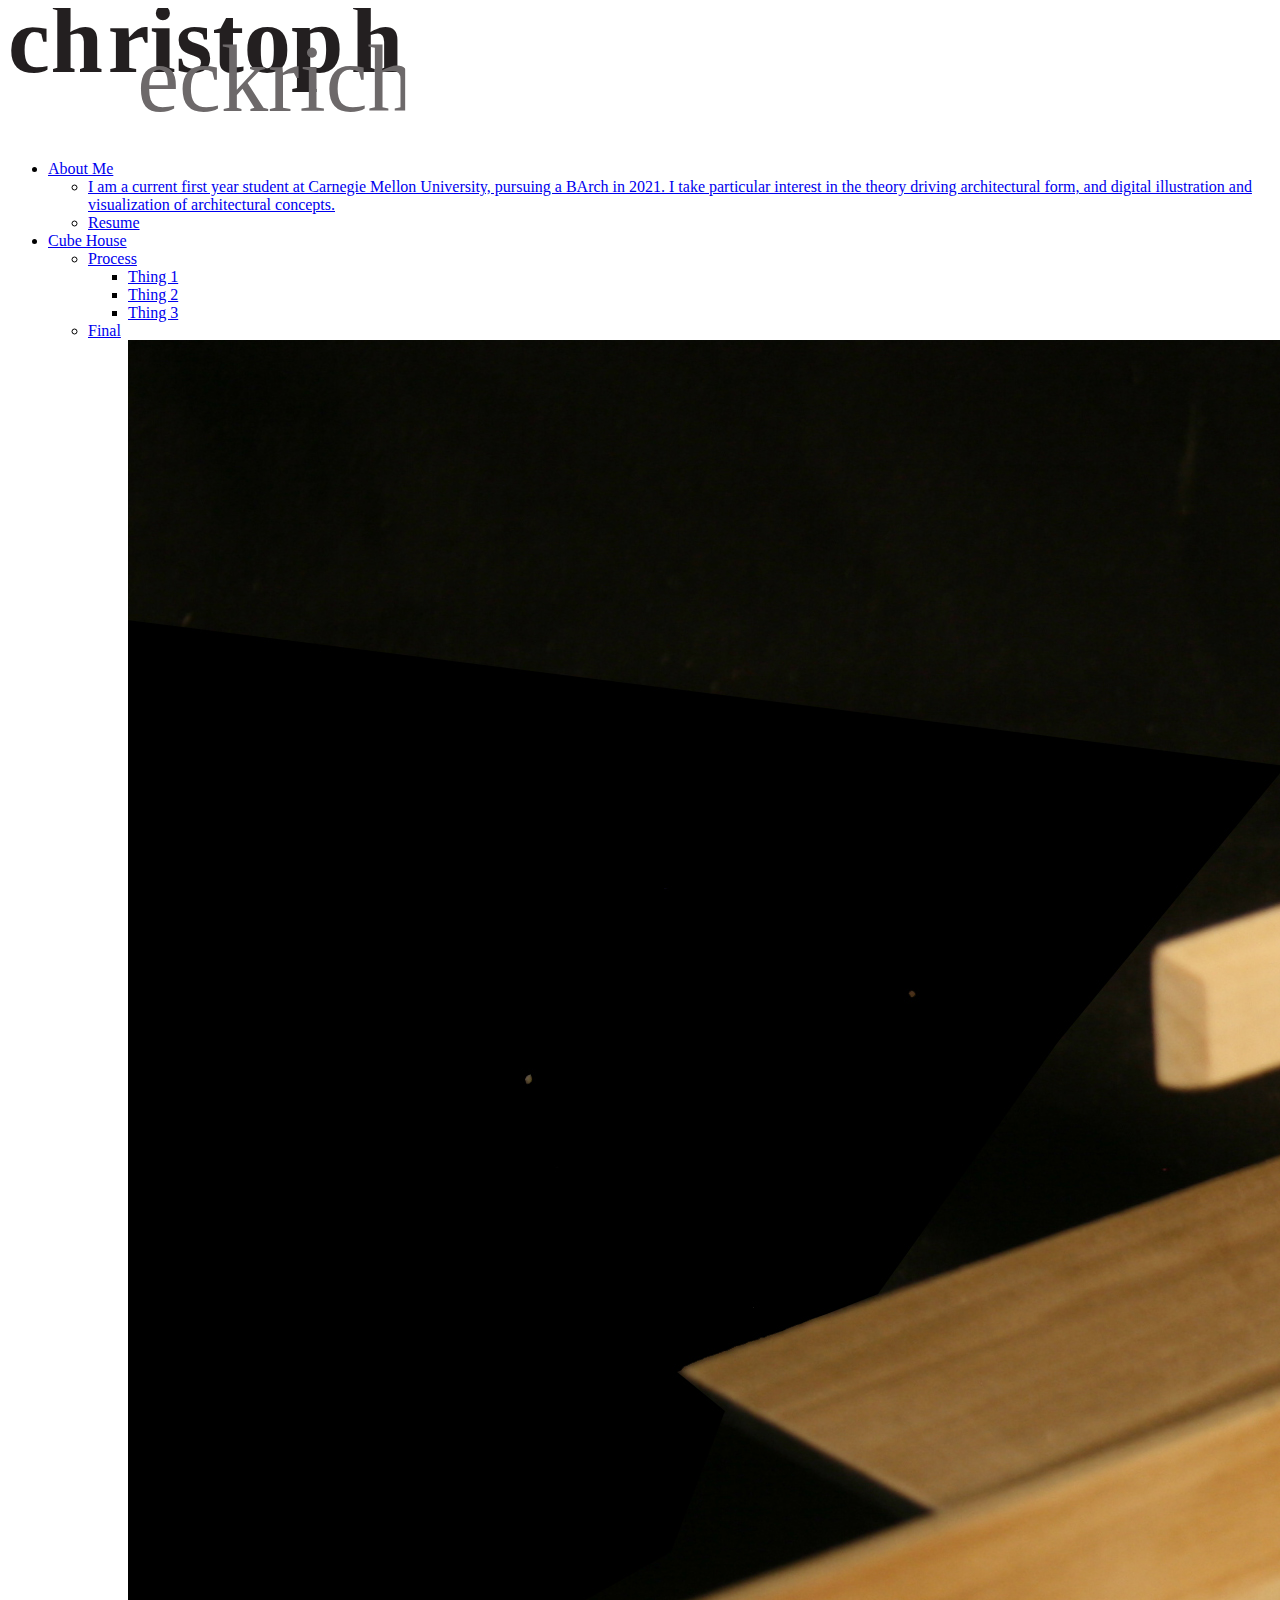
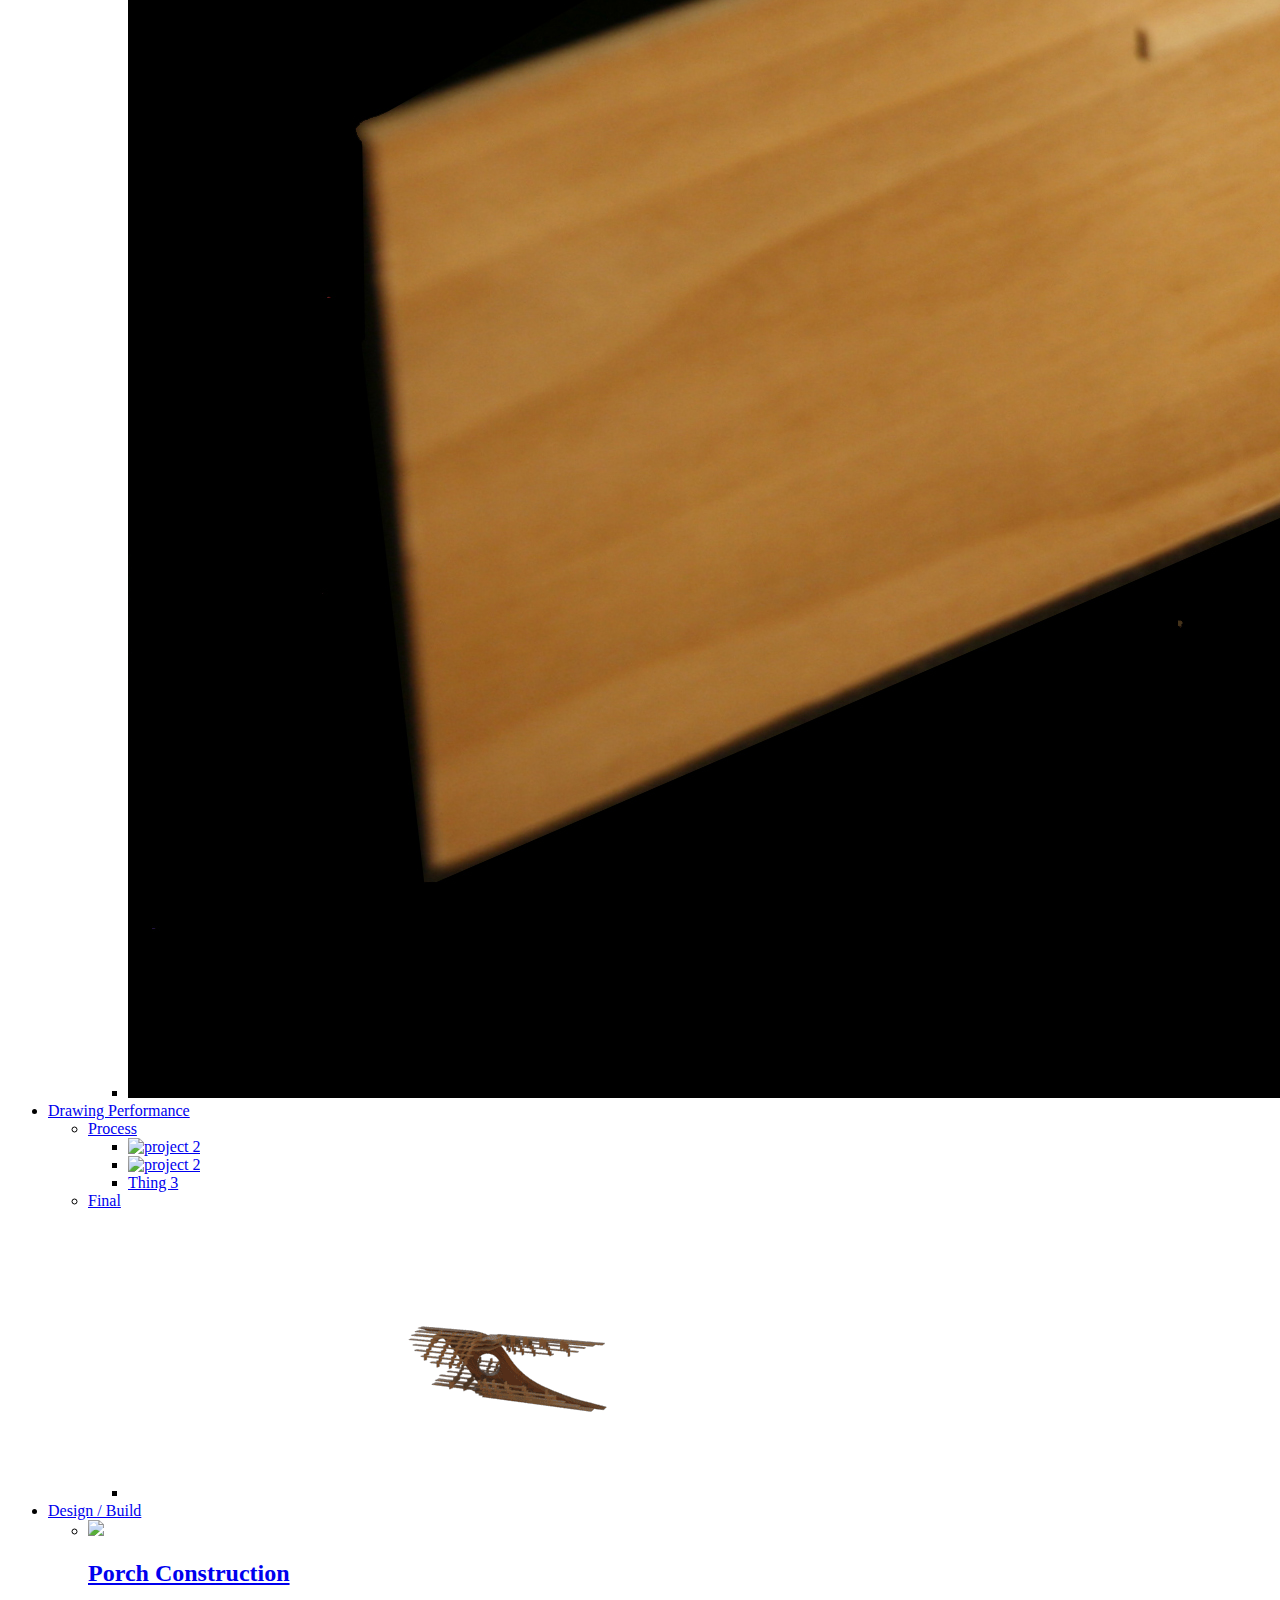
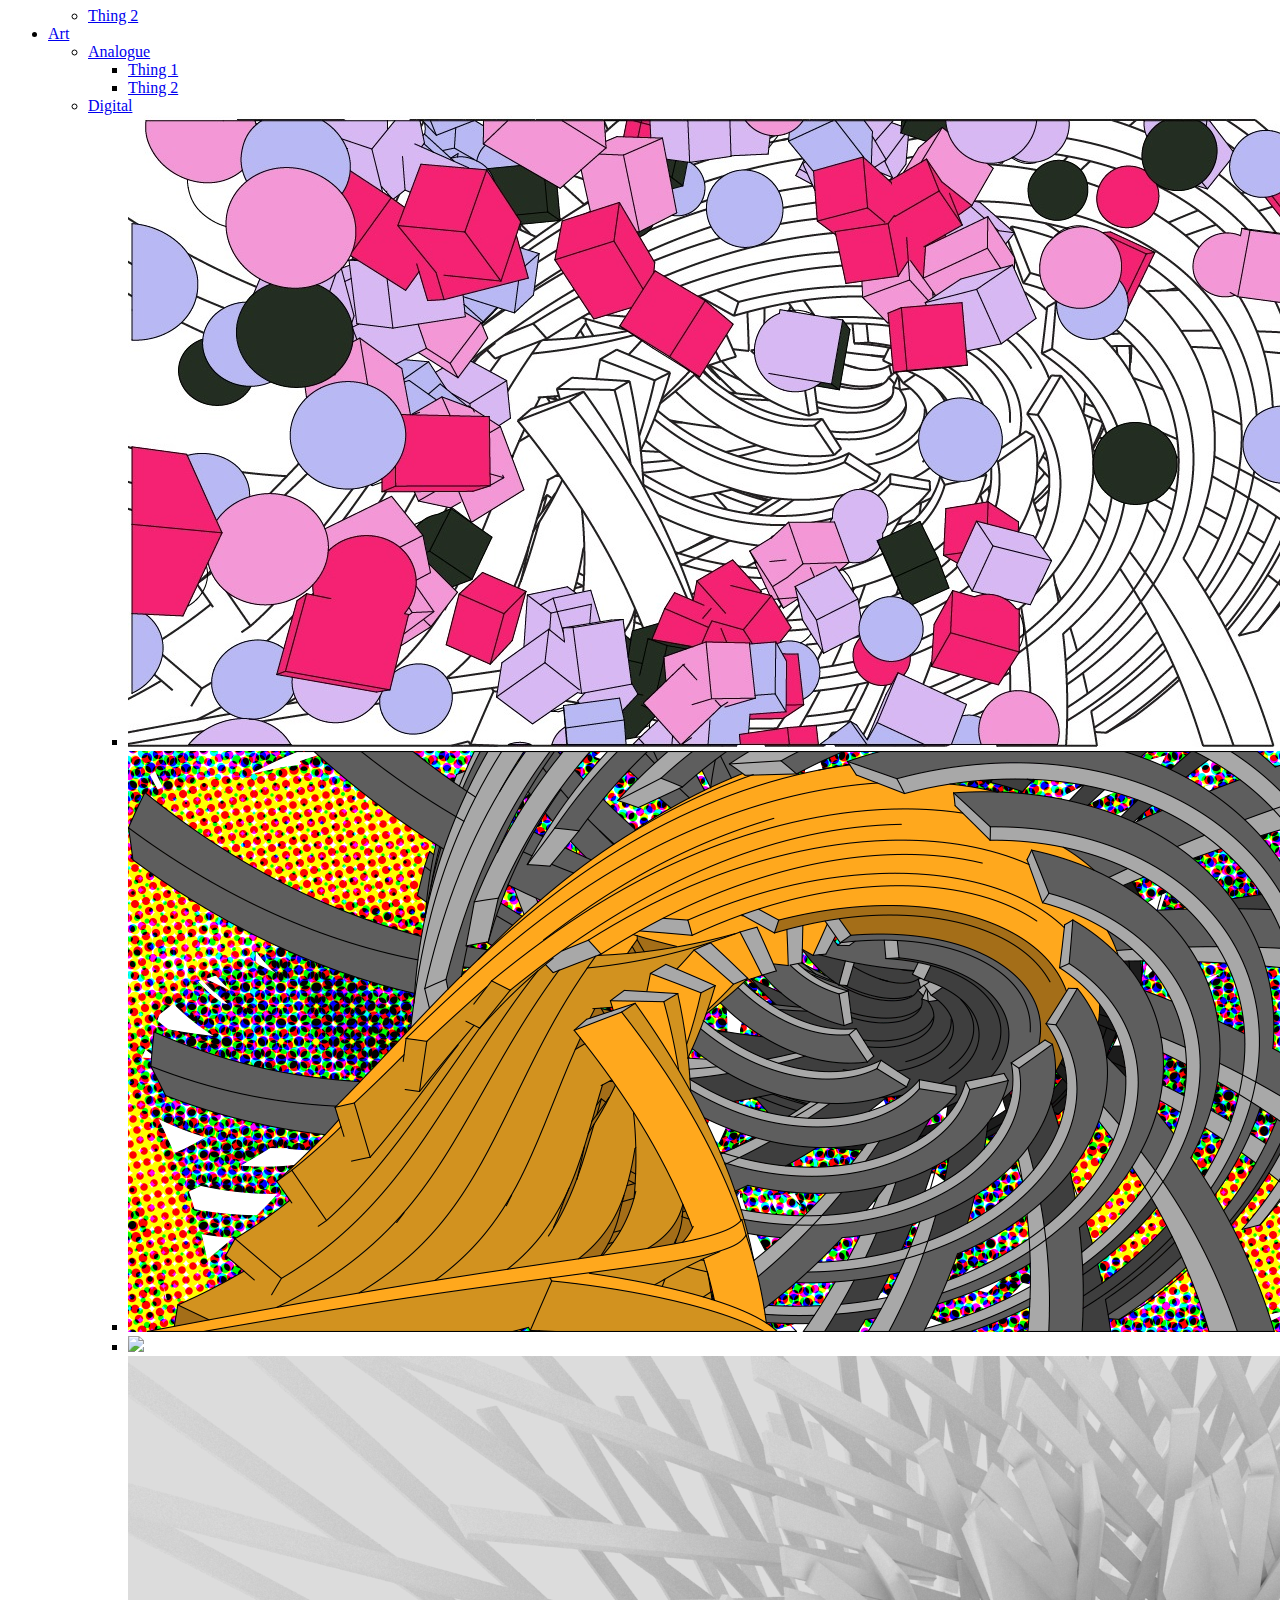
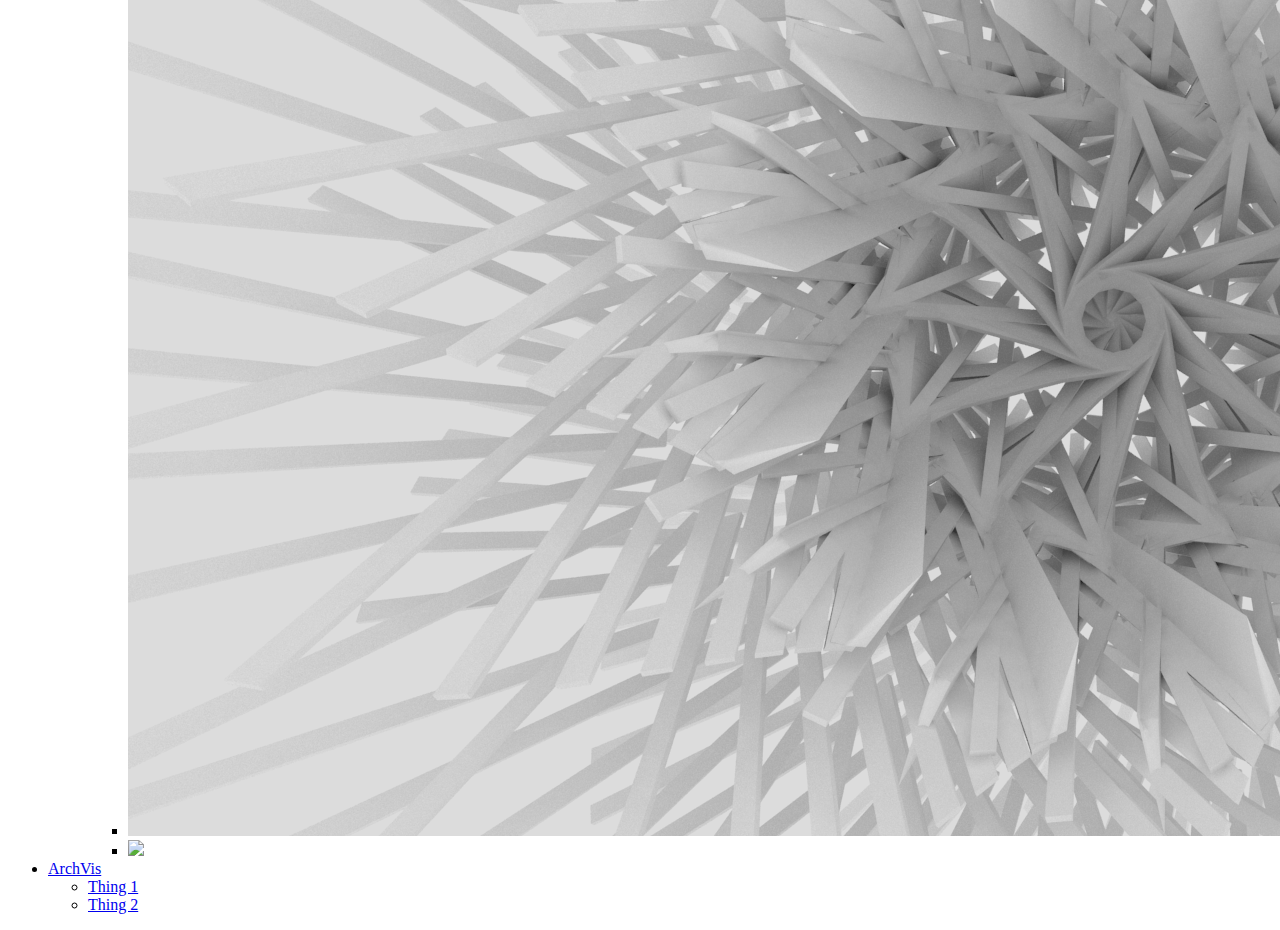
==== chris.html @ c3131166 "Merge pull request #1 from stoph42/master" ====
<!doctype html>
<html class="no-js" lang="en" dir="ltr">
  <head>
    <meta charset="utf-8">
    <meta http-equiv="x-ua-compatible" content="ie=edge">
    <meta name="viewport" content="width=device-width, initial-scale=1.0">
    <title>Foundation for Sites</title>
    <link rel="stylesheet" href="css/foundation.css">
    <link rel="stylesheet" href="css/app.css">
      <style>
@import url('https://fonts.googleapis.com/css?family=Crimson+Text|Inconsolata');
      </style>
      
  </head>
    
    <header> <img src="assets/logo.svg"alt="Christoph Eckrich" style="width:400px" "height:100px" padding-left=40px/>
        
    </header>
    
  <body>
    
     <link href="https://maxcdn.bootstrapcdn.com/font-awesome/4.5.0/css/font-awesome.min.css" rel="stylesheet"> 
    

<div class="row">
  <div class="medium-8 medium-centered columns">
    <ul class="vertical accordion-menu menu" data-accordion-menu>
       <li>
        <a href="#">About Me</a>
        <ul class="menu vertical sublevel-1">
          <li><a class="subitem" href="#">I am a current first year student at Carnegie Mellon University, pursuing a BArch in 2021. I take particular interest in the theory driving architectural form, and digital illustration and visualization of architectural concepts.</a></li>
          <li><a class="subitem" href="#"> Resume </a></li>
        </ul>
      </li>
        <li>
        <a href="#">Cube House</a>
        <ul class="menu vertical sublevel-1">
          <li>
            <a href="#">Process</a>
            <ul class="menu vertical sublevel-2">
              <li><a class="subitem" href="#">Thing 1</a></li>
              <li><a class="subitem" href="#">Thing 2</a></li>
              <li><a class="subitem" href="#">Thing 3</a></li>
            </ul>
          </li>
          <li>
            <a href="#">Final</a>
            <ul class="menu vertical sublevel-2">
              <li><a class="subitem" href="#"> <img src="assets/IMG_9379.JPG"alt="project 1"/> </a></li>
            </ul>
          </li>
        </ul>
      </li>
      <li>
        <a href="#">Drawing Performance</a>
        <ul class="menu vertical sublevel-1">
            <li>
           <a href="#">Process</a>
            <ul class="menu vertical sublevel-2">
              <li><a class="subitem" href="#"> <img src="assets/48105_S17_Eckrich_Christoph_Motion.pdf"alt="project 2"/></a></li>
              <li><a class="subitem" href="#"> <img src="assets/48105_S17_Eckrich_Christoph_Object.pdf" alt="project 2"/> </a></li>
              <li><a class="subitem" href="#">Thing 3</a></li>
            </ul>
          </li>
            <li>
            <a href="#">Final</a>
            <ul class="menu vertical sublevel-2">
              <li><a class="subitem" href="#"> <img src="assets/project1.gif"alt="project 2"/> </a></li>
            </ul>
          </li>
        </ul>
      </li>
      <li>
        <a href="#">Design / Build</a>
        <ul class="menu vertical sublevel-1">
          <li><a class="subitem" href="#">  <div class="image-wrapper overlay-fade-in">
      
      <img src="https://lh4.googleusercontent.com/v-BgITGmmtAz2P1J4443rv_n7ORjOYY9T_9iEADcNjXFhwu04S2XLVjsqOODKzEW697QQntzToL2qrA=w1920-h960-rw" />
      
      <div class="image-overlay-content">
        <h2>Porch Construction</h2>
      </div>
     </div>
</a> 
              </li>
          <li><a class="subitem" href="#">Thing 2</a></li>
        </ul>
      </li>
      <li>
        <a href="#">Art</a>
        <ul class="menu vertical sublevel-1">
          <li>
            <a href="#">Analogue</a>
            <ul class="menu vertical sublevel-2">
              <li><a class="subitem" href="#">Thing 1</a></li>
              <li><a class="subitem" href="#">Thing 2</a></li>
            </ul>
          </li>
            <li>
            <a href="#">Digital</a>
            <ul class="menu vertical sublevel-2">
              <li><a class="subitem" href="#"> <img src="assets/bubs1%20%5BConverted%5D.jpg"/></a></li>
              <li><a class="subitem" href="#"> <img src="assets/twist.png"/> </a></li>
              <li><a class="subitem" href="#"> <img src="assets/SelfPortrait_final.png"/> </a></li>
                <li><a class="subitem" href="#"> <img src="assets/sunswirl.png"/> </a></li>
                <li><a class="subitem" href="#"> <img src="assets/procedural2.gif"/> </a></li>
            </ul>
          </li>
        </ul>
      </li>
        <li>
        <a href="#">ArchVis</a>
        <ul class="menu vertical sublevel-1">
          <li><a class="subitem" href="#">Thing 1</a></li>
          <li><a class="subitem" href="#">Thing 2</a></li>
        </ul>
      </li>
    </ul>
  </div>
</div>

    <script src="js/vendor/jquery.js"></script>
    <script src="js/vendor/what-input.js"></script>
    <script src="js/vendor/foundation.js"></script>
    <script src="js/app.js"></script>
  </body>
</html>
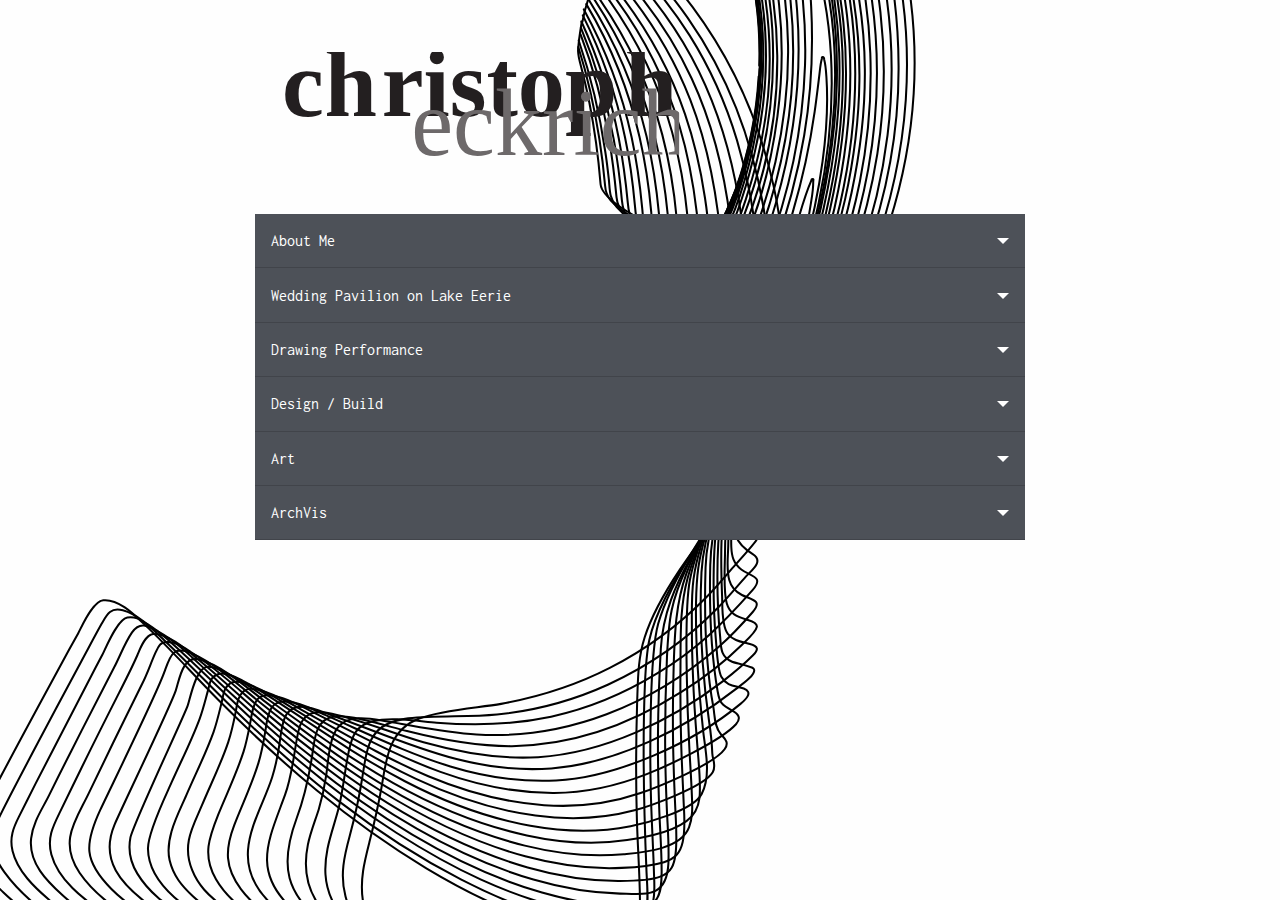
==== commit 02106db5: "complete update" ====
--- a/chris.html
+++ b/chris.html
@@ -10,6 +10,7 @@
       <style>
 @import url('https://fonts.googleapis.com/css?family=Crimson+Text|Inconsolata');
       </style>
+      <link href="css/lightbox.css" rel="stylesheet">
       
   </head>
     
@@ -28,25 +29,41 @@
        <li>
         <a href="#">About Me</a>
         <ul class="menu vertical sublevel-1">
-          <li><a class="subitem" href="#">I am a current first year student at Carnegie Mellon University, pursuing a BArch in 2021. I take particular interest in the theory driving architectural form, and digital illustration and visualization of architectural concepts.</a></li>
-          <li><a class="subitem" href="#"> Resume </a></li>
+            <li><a class="subitem" href="#" data-lightbox="image-1" > <img src="assets/headshot.png"alt="headshot"/> </a></li>
+          <li><a class="subitem" href="#">I am a current first year student at Carnegie Mellon University, pursuing a BArch in 2021. I take particular interest in the theory driving architectural form, and digital illustration and visualization of architectural concepts. I brought with me a background of math, science, woodworking, and music. I currently work as an assistant at the Miller Gallery, SoA school videographer, and watsON Festival Assistant. Born in Chicago, have lived in Germany, currently live in Bloomington, Il. <br> <br> <a href="https://www.instagram.com/stoph__/?hl=en"> Instagram </a></a></li>
+          <li> <a href="assets/Resume.pdf"> Resume [Click to Open] </a></li>
         </ul>
       </li>
         <li>
-        <a href="#">Cube House</a>
+        <a href="#">Wedding Pavilion on Lake Eerie</a>
         <ul class="menu vertical sublevel-1">
           <li>
+            <a href="#">Brief</a>
+            <ul class="menu vertical sublevel-2">
+              <li><a class="subitem" href="#"> The traditional "Cube House" project is one that deals primarily with the skills of creating and defining space. We were tasked to create a picturesque wedding pavillion on the shores of Lake Eerie, given a </a></li>
+              </ul>
+            </li>
+            <li>
             <a href="#">Process</a>
             <ul class="menu vertical sublevel-2">
-              <li><a class="subitem" href="#">Thing 1</a></li>
-              <li><a class="subitem" href="#">Thing 2</a></li>
-              <li><a class="subitem" href="#">Thing 3</a></li>
+              <li><a class="subitem" href="#" data-lightbox="image-2">  <img src="assets//cubehouse/IMG_9407.JPG"alt="project 1"/> </a></li>
+                <li><a class="subitem" href="#">  <img src="assets//cubehouse/IMG_9401.JPG"alt="project 1"/> </a></li>
+                <li><a class="subitem" href="#">  <img src="assets//cubehouse/IMG_9403.JPG"alt="project 1"/> </a></li>
+                <li><a class="subitem" href="#">  <img src="assets//cubehouse/IMG_9404.JPG"alt="project 1"/> </a></li>
+                <li><a class="subitem" href="#">  <img src="assets//cubehouse/IMG_9405.JPG"alt="project 1"/> </a></li>
+                <li><a class="subitem" href="#">  <img src="assets//cubehouse/IMG_9399.JPG"alt="project 1"/> </a></li>
             </ul>
           </li>
           <li>
             <a href="#">Final</a>
             <ul class="menu vertical sublevel-2">
-              <li><a class="subitem" href="#"> <img src="assets/IMG_9379.JPG"alt="project 1"/> </a></li>
+              <li><a class="subitem" href="#">  <img src="assets//cubehouse/IMG_9379.JPG"alt="project 1"/> </a></li>
+                <li><a class="subitem" href="#">  <img src="assets//cubehouse/IMG_9377.JPG"alt="project 1"/> </a></li>
+                <li><a class="subitem" href="#">  <img src="assets//cubehouse/IMG_9371.JPG"alt="project 1"/> </a></li>
+                <li><a class="subitem" href="#">  <img src="assets//cubehouse/IMG_9365.JPG"alt="project 1"/> </a></li>
+                <li><a class="subitem" href="#">  <img src="assets//cubehouse/IMG_9362.JPG"alt="project 1"/> </a></li>
+                <li><a class="subitem" href="#">  <img src="assets//cubehouse/IMG_9357.JPG"alt="project 1"/> </a></li>
+                <li><a class="subitem" href="#">  <img src="assets//cubehouse/IMG_9355.JPG"alt="project 1"/> </a></li>
             </ul>
           </li>
         </ul>
@@ -55,17 +72,37 @@
         <a href="#">Drawing Performance</a>
         <ul class="menu vertical sublevel-1">
             <li>
+            <a href="#">Brief</a>
+            <ul class="menu vertical sublevel-2">
+              <li><a class="subitem" href="#"> At the start of this project, we were given a household tool at random. We proceeded to draft this tool as an object, following which we drafted it's motion. This lead to the creation of several section cuts based on our motion drawings, extruding them into space, and ultimately merging ideas with a partner. The product was a wood model, created with a particular emphasis on tectonics and joinery. We used ash and popular, with virtually zero glue. <br> <br> The final project was purchased by the Dean of the College of Fine Arts, and is now on display in his office.
+                  </a></li>
+              </ul>
+            </li>
+            <li>
            <a href="#">Process</a>
             <ul class="menu vertical sublevel-2">
-              <li><a class="subitem" href="#"> <img src="assets/48105_S17_Eckrich_Christoph_Motion.pdf"alt="project 2"/></a></li>
-              <li><a class="subitem" href="#"> <img src="assets/48105_S17_Eckrich_Christoph_Object.pdf" alt="project 2"/> </a></li>
-              <li><a class="subitem" href="#">Thing 3</a></li>
+                <li><a class="subitem" href="#"> <img src="assets/drawingperformance/render1.png" alt="project 2"/> </a></li>
+                <li><a class="subitem" href="#"> <img src="assets/drawingperformance/48105_S17_Eckrich_Christoph_Object.jpg" alt="project 2"/> </a></li>
+                <li><a class="subitem" href="#"> <img src="assets/drawingperformance/48105_S17_Eckrich_Christoph_Motion.jpg"alt="project 2"/></a></li>
+                <li><a class="subitem" href="#"> <img src="assets/drawingperformance/scan001.jpg" alt="project 2"/> </a></li>
+                <li><a class="subitem" href="#"> <img src="assets/drawingperformance/scan002.jpg" alt="project 2"/> </a></li>
+                <li><a class="subitem" href="#"> <img src="assets/drawingperformance/IMG_20170306_023805.jpg" alt="project 2"/> </a></li>
+                <li><a class="subitem" href="#"> <img src="assets/drawingperformance/IMG_20170306_023730.jpg" alt="project 2"/> </a></li>
+                <li><a class="subitem" href="#"> <img src="assets/drawingperformance/IMG_20170210_215056.jpg" alt="project 2"/> </a></li>
+                <li><a class="subitem" href="#"> <img src="assets/drawingperformance/IMG_20170210_215136.jpg" alt="project 2"/> </a></li>
+                <li><a class="subitem" href="#"> <img src="assets/drawingperformance/IMG_20170210_215154.jpg" alt="project 2"/> </a></li>
+                <li><a class="subitem" href="#"> <img src="assets/drawingperformance/IMG_20170210_215238.jpg" alt="project 2"/> </a></li>
+                <li><a class="subitem" href="#"> <img src="assets/drawingperformance/IMG_20170217_144835.jpg" alt="project 2"/> </a></li>
+                <li><a class="subitem" href="#"> <img src="assets/drawingperformance/IMG_20170217_144849.jpg" alt="project 2"/> </a></li>
+                <li><a class="subitem" href="#"> <img src="assets/drawingperformance/IMG_20170217_144823.jpg" alt="project 2"/> </a></li>
+                <li><a class="subitem" href="#"> <img src="assets/drawingperformance/7bee510505324ac7862cb4092d384aed.png" alt="project 2"/> </a></li>
+                <li><a class="subitem" href="#"> <img src="assets/drawingperformance/2436d854b8ba401e982809fa29be5ef1.png" alt="project 2"/> </a></li>
             </ul>
           </li>
             <li>
             <a href="#">Final</a>
             <ul class="menu vertical sublevel-2">
-              <li><a class="subitem" href="#"> <img src="assets/project1.gif"alt="project 2"/> </a></li>
+              <li><a class="subitem" href="#"> <img src="assets/drawingperformance/project1.gif"alt="project 2"/> </a></li>
             </ul>
           </li>
         </ul>
@@ -73,18 +110,23 @@
       <li>
         <a href="#">Design / Build</a>
         <ul class="menu vertical sublevel-1">
-          <li><a class="subitem" href="#">  <div class="image-wrapper overlay-fade-in">
-      
-      <img src="https://lh4.googleusercontent.com/v-BgITGmmtAz2P1J4443rv_n7ORjOYY9T_9iEADcNjXFhwu04S2XLVjsqOODKzEW697QQntzToL2qrA=w1920-h960-rw" />
-      
-      <div class="image-overlay-content">
-        <h2>Porch Construction</h2>
-      </div>
-     </div>
-</a> 
-              </li>
-          <li><a class="subitem" href="#">Thing 2</a></li>
+            <li> <a href="#"> Porch Design/Construction </a>
+            <ul class="menu vertical sublevel-2">
+          <li><a class="subitem" href="#"> <img src="assets/designbuild/IMG_4141.JPG"/> </a></li>
+            <li><a class="subitem" href="#"> <img src="assets/designbuild/IMG_4140.JPG"/> </a></li>
+            <li><a class="subitem" href="#"> <img src="assets/designbuild/IMG_4145.JPG"/> </a></li>
         </ul>
+            </li>
+            <li> <a href="#"> Salvaged Bench </a>
+            <ul class="menu vertical sublevel-2"> 
+                <li><a class="subitem" href="#"> <img src="assets/designbuild/IMG_4104.JPG"/> </a></li>
+                <li><a class="subitem" href="#"> <img src="assets/designbuild/IMG_4136.JPG"/> </a></li>
+                <li><a class="subitem" href="#"> <img src="assets/designbuild/IMG_4147.JPG"/> </a></li>
+                <li><a class="subitem" href="#"> <img src="assets/designbuild/IMG_4150.JPG"/> </a></li>
+                <li><a class="subitem" href="#"> <img src="assets/designbuild/bench.jpg"/> </a></li>
+                </ul>
+            </li>
+          </ul>
       </li>
       <li>
         <a href="#">Art</a>
@@ -92,18 +134,24 @@
           <li>
             <a href="#">Analogue</a>
             <ul class="menu vertical sublevel-2">
-              <li><a class="subitem" href="#">Thing 1</a></li>
-              <li><a class="subitem" href="#">Thing 2</a></li>
+                <li><a class="subitem" href="#"> <img src="assets/art/Copy%20of%20Scan%203.jpeg"/> </a></li>
+                <li><a class="subitem" href="#"> <img src="assets/art/Copy%20of%20Scan%204.jpeg"/> </a></li>
+                <li><a class="subitem" href="#"> <img src="assets/art/Copy%20of%20Scan%206.jpeg"/> </a></li>
+                <li><a class="subitem" href="#"> <img src="assets/art/Copy%20of%20Scan%207.jpeg"/> </a></li>
+                <li><a class="subitem" href="#"> <img src="assets/art/Copy%20of%20Scan%208.jpeg"/> </a></li>
             </ul>
           </li>
             <li>
             <a href="#">Digital</a>
             <ul class="menu vertical sublevel-2">
-              <li><a class="subitem" href="#"> <img src="assets/bubs1%20%5BConverted%5D.jpg"/></a></li>
-              <li><a class="subitem" href="#"> <img src="assets/twist.png"/> </a></li>
-              <li><a class="subitem" href="#"> <img src="assets/SelfPortrait_final.png"/> </a></li>
-                <li><a class="subitem" href="#"> <img src="assets/sunswirl.png"/> </a></li>
-                <li><a class="subitem" href="#"> <img src="assets/procedural2.gif"/> </a></li>
+              <li><a class="subitem" href="#"> <img src="assets/art/bubs1%20%5BConverted%5D.jpg"/></a></li>
+              <li><a class="subitem" href="#"> <img src="assets/art/twist.png"/> </a></li>
+                 <li><a class="subitem" href="#"> <img src="assets/art/dank.gif"/> </a></li>
+              <li><a class="subitem" href="#"> <img src="assets/art/SelfPortrait_final.png"/> </a></li>
+                <li><a class="subitem" href="#"> <img src="assets/art/sunswirl.png"/> </a></li>
+                <li><a class="subitem" href="#"> <img src="assets/art/procedural2.gif"/> </a></li>
+                 <li><a class="subitem" href="#"> <img src="assets/art/procedural.gif"  onclick="window.open(this.src)" /> </a></li>
+                <li><a class="subitem" href="#"> <img src="assets/art/hybrid2_better_final.jpg"/> </a></li>
             </ul>
           </li>
         </ul>
@@ -111,17 +159,25 @@
         <li>
         <a href="#">ArchVis</a>
         <ul class="menu vertical sublevel-1">
-          <li><a class="subitem" href="#">Thing 1</a></li>
-          <li><a class="subitem" href="#">Thing 2</a></li>
+          <li><a class="subitem" href="#"> <img src="assets/archvis/hybrid_1_final_edit.jpg"/> </a></li>
+        <li><a class="subitem" href="#"> <img src="assets/archvis/hybrid2b_sketched.jpg"/> </a></li>
+        <li><a class="subitem" href="#"> <img src="assets/archvis/render2.jpg"/> </a></li>
+            <li><a class="subitem" href="#"> <img src="assets/archvis/section.jpg"/> </a></li>
+            <li><a class="subitem" href="#"> <img src="assets/archvis/plan2.jpg"/> </a></li>
+            <li><a class="subitem" href="#"> <img src="assets/archvis/sun.gif"/> </a></li>
         </ul>
       </li>
     </ul>
   </div>
 </div>
 
+
+      
+      
     <script src="js/vendor/jquery.js"></script>
     <script src="js/vendor/what-input.js"></script>
     <script src="js/vendor/foundation.js"></script>
     <script src="js/app.js"></script>
+    <script src="js/lightbox-plus-jquery.js"></script>
   </body>
 </html>
--- a/css/app.css
+++ b/css/app.css
@@ -0,0 +1,174 @@
+header{
+    font-family: 'Crimson Text', serif;
+    font-size: 40px;
+    padding-top: 20px;
+    padding-bottom: 30px;
+    padding-left: 22%
+}
+
+
+body {
+  margin-top: 2rem; 
+    font-family: 'Inconsolata', monospace;
+    /*background-image: url(http://svgshare.com/i/15m.svg);*/
+    /*background-image: url(http://i.imgur.com/XRvFylh.gif);*/
+    background-image: url(../assets/curve1.svg);
+    background-repeat: no-repeat;
+    background-position: center;
+    background-size: 2500px;
+    
+}
+
+
+.image-wrapper {
+  width: 100%;
+  height: 100%;
+  border: 1px solid rgba(0, 0, 0, 0.04);
+  overflow: hidden;
+  position: relative;
+  text-align: center;
+  border-radius: 4px; }
+
+.image-overlay-content {
+  width: 100%;
+  height: 100%;
+  position: absolute;
+  overflow: hidden;
+  top: 0;
+  left: 0; }
+
+.overlay-fade-in p {
+  letter-spacing: 0.15em;
+  color: #f4f4f4;
+  font-size: 28px;
+  opacity: 0;
+  transition: all 0.2s linear; }
+.overlay-fade-in img {
+  transition: all 0.2s linear; }
+.overlay-fade-in .image-overlay-content {
+  opacity: 0;
+  background-color: rgba(0, 0, 0, 0.4);
+  transition: all 0.4s ease-in-out; }
+.overlay-fade-in h2 {
+  color: #f2f2f2;
+  font-size: 1.8rem;
+  margin-top: 40%;
+  opacity: 0;
+  transition: all 0.2s ease-in-out;
+  background: rgba(0, 0, 0, 0.7); }
+.overlay-fade-in .button {
+  display: inline-block;
+  text-decoration: none;
+  padding: 7px 14px;
+  background: #FFF;
+  color: #222;
+  text-transform: uppercase;
+  box-shadow: 0 0 1px #000;
+  position: relative;
+  border: 1px solid #999;
+  opacity: 0;
+  transition: all 0.2s ease-in-out; }
+  .overlay-fade-in .button:hover {
+    box-shadow: 0 0 5px #000; }
+.overlay-fade-in:hover img {
+  transform: scale(1.2); }
+.overlay-fade-in:hover .image-overlay-content {
+  opacity: 1; }
+.overlay-fade-in:hover h2, .overlay-fade-in p, .overlay-fade-in .button {
+  opacity: 1; }
+.overlay-fade-in:hover p {
+  transition-delay: 0.1s; }
+.overlay-fade-in:hover .button {
+  transition-delay: 0.2s; }
+
+.overlay-fade-in-new-background .button {
+  display: inline-block;
+  text-decoration: none;
+  padding: 7px 14px;
+  background: #000;
+  color: #fff;
+  text-transform: uppercase;
+  border-radius: 5px;
+  box-shadow: 0 0 1px #000;
+  position: relative;
+  opacity: 0;
+  transition: all 0.2s ease-in-out; }
+  .overlay-fade-in-new-background .button:hover {
+    box-shadow: 0 0 5px #fff;
+    background-color: #222; }
+.overlay-fade-in-new-background p {
+  font-size: 28px; }
+.overlay-fade-in-new-background .image-overlay-content {
+  opacity: 0;
+  background-image: url(http://subtlepatterns.com/patterns/gplaypattern.png);
+  background-color: rgba(255, 255, 255, 0.5);
+  transition: all 0.4s ease-in-out; }
+.overlay-fade-in-new-background h2 {
+  color: #000;
+  font-size: 1.6rem;
+  margin-top: 30%;
+  opacity: 0;
+  transition: all 0.2s ease-in-out; }
+.overlay-fade-in-new-background p {
+  opacity: 0;
+  transition: all 0.2s linear; }
+.overlay-fade-in-new-background img {
+  transition: all 0.2s ease-in-out; }
+.overlay-fade-in-new-background:hover img {
+  filter: url("data:image/svg+xml;utf8,<svg xmlns='http://www.w3.org/2000/svg'><filter id='grayscale'><feColorMatrix type='matrix' values='0.3333 0.3333 0.3333 0 0 0.3333 0.3333 0.3333 0 0 0.3333 0.3333 0.3333 0 0 0 0 0 1 0'/></filter></svg>#grayscale");
+  filter: gray;
+  -webkit-filter: grayscale(100%);
+  transform: scale(1.5); }
+.overlay-fade-in-new-background:hover .image-overlay-content {
+  opacity: 1; }
+.overlay-fade-in-new-background:hover h2, .overlay-fade-in-new-background p, .overlay-fade-in-new-background .button {
+  opacity: 1; }
+.overlay-fade-in-new-background:hover p {
+  transition-delay: 0.1s; }
+.overlay-fade-in-new-background:hover .button {
+  transition-delay: 0.2s; }
+
+.is-accordion-submenu-parent a {
+  background: #4d5158; }
+
+.is-accordion-submenu a {
+  background: #35383d; }
+
+[data-accordion-menu] .is-accordion-submenu-parent[aria-expanded="true"] a.subitem::before {
+  content: ;
+  margin-right: 1rem; } 
+
+[data-accordion-menu] .is-accordion-submenu-parent[aria-expanded="true"] a::before {
+  content: ;
+  margin-right: 1rem; }
+
+[data-accordion-menu] .is-accordion-submenu-parent[aria-expanded="false"] a::before {
+  content: ; 
+  margin-right: 1rem; }
+
+.sublevel-1 {
+  text-indent: 1rem; }
+
+.sublevel-2 {
+  text-indent: 2rem; }
+
+.sublevel-3 {
+  text-indent: 3rem; }
+
+.sublevel-4 {
+  text-indent: 4rem; }
+
+.sublevel-5 {
+  text-indent: 5rem; }
+
+.sublevel-6 {
+  text-indent: 6rem; }
+
+[data-accordion-menu] a {
+  color: #fff;
+  box-shadow: inset 0 -1px #41444a; }
+  [data-accordion-menu] a::after {
+    border-color: #fff transparent transparent; }
+
+.menu > li:not(.menu-text) > a {
+  padding: 1.2rem 1rem; }